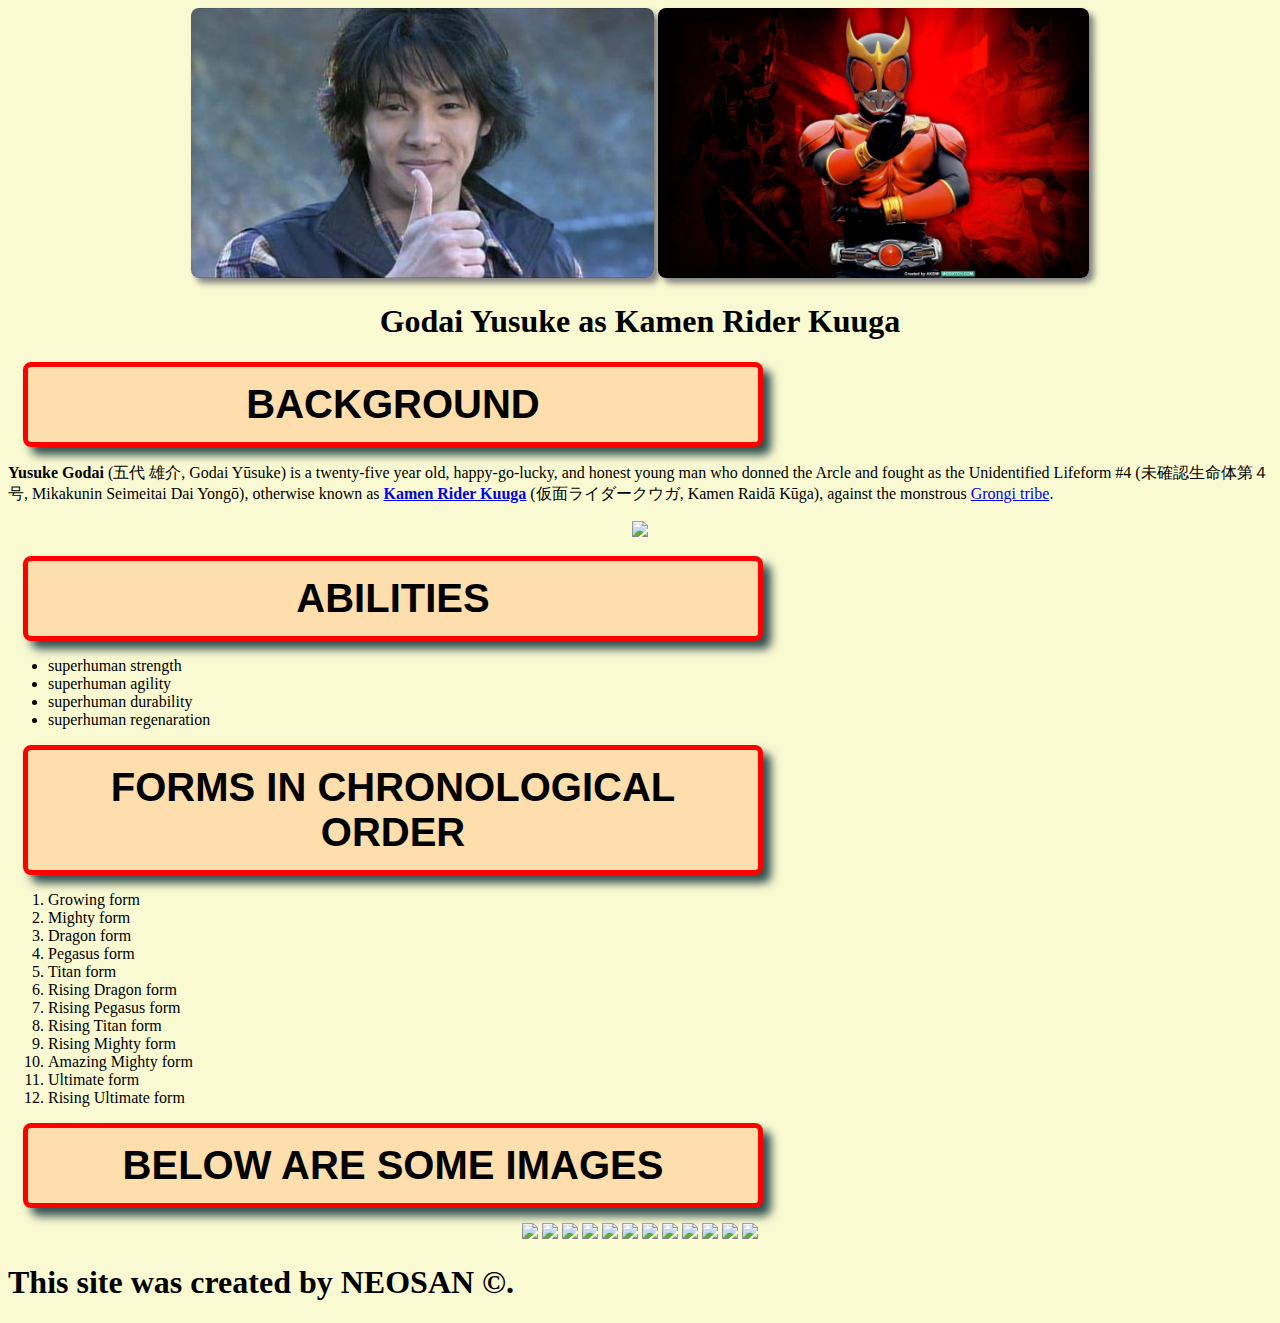
==== index.html @ a9becc26 "4/17/2022" ====
<!DOCTYPE html>
<html>
<head>
	<meta charset="utf-8">
	<meta name="viewport" content="width=device-width, initial-scale=1">
	<title>Kamen Rider Kuuga</title>
	<link rel="icon" type="image/x-icon" href="img/symbol1.png">
	<style type="text/css">
		.abc{
			max-height: 150px;
			max-width: 100px;
		}
		.def{
			max-height: 270px;
			max-width: 600px;
		}
		h2{
			font-family: sans-serif;
			font-size: 40px;
			text-transform: uppercase;
			text-align: center;
			
			background-color: navajowhite;
			width: 700px;
			border: 5px solid red;
			padding: 15px;
			margin: 15px;
			border-radius: 8px;
			box-shadow: 8px 8px 10px darkslategrey;			
		}
		body{
			background-color: lightgoldenrodyellow;
		}
		.ghi{
			box-shadow: 5px 5px 6px grey;
			border-radius: 8px;
		}
	</style>
</head>
<body>

	<!-- header element-->
	<header style="text-align: center;">
		<img class='def ghi' src="img/godai.jpg">
		<img class='def ghi' src="img/kuuga2.jpg">
		<h1>Godai Yusuke as Kamen Rider Kuuga</h1>
	</header>

	<!-- main element-->
	<h2>Background</h2>
		<p><b>Yusuke Godai</b> (五代 雄介, Godai Yūsuke) is a twenty-five year old, happy-go-lucky, and honest young man who donned the Arcle and fought as the Unidentified Lifeform #4 (未確認生命体第４号, Mikakunin Seimeitai Dai Yongō), otherwise known as <b><a href="https://kamenrider.fandom.com/wiki/Kamen_Rider_Kuuga_(Rider)" target="_blank" title="click here for more details">Kamen Rider Kuuga</a></b> (仮面ライダークウガ, Kamen Raidā Kūga), against the monstrous <a href="https://kamenrider.fandom.com/wiki/Category:Gurongi" target="_blank" title="Click here for more details">Grongi tribe</a>.</p>

		<div style="text-align: center;">
			<img src="https://64.media.tumblr.com/6f78353ceebd18bf45daa34b2636f5cc/tumblr_inline_nnjbhcCedo1qlrlqg_400.gifv">
		</div>

	<h2>Abilities</h2>
	<ul>
		<li>superhuman strength</li>
		<li>superhuman agility</li>
		<li>superhuman durability</li>
		<li>superhuman regenaration</li>
	</ul>

	<h2>Forms in chronological order</h2>
	<ol>
		<li>Growing form</li>
		<li>Mighty form</li>
		<li>Dragon form</li>
		<li>Pegasus form</li>
		<li>Titan form</li>
		<li>Rising Dragon form</li>
		<li>Rising Pegasus form</li>
		<li>Rising Titan form</li>
		<li>Rising Mighty form</li>
		<li>Amazing Mighty form</li>
		<li>Ultimate form</li>
		<li>Rising Ultimate form</li>
	</ol>

	<h2>Below are some images</h2>
	<div style="text-align: center;">
		<img class='abc' src="https://static.wikia.nocookie.net/kamenrider/images/a/ad/KRKu-Kuugagrowing.png/revision/latest?cb=20190210074444">
		<img class='abc' src="https://static.wikia.nocookie.net/kamenrider/images/f/f8/KRKu-Kuugamighty.png/revision/latest?cb=20210831210737">
		<img class='abc' src="https://static.wikia.nocookie.net/kamenrider/images/b/b8/KRKu-Kuugadragon.png/revision/latest?cb=20190210074318">
		<img class='abc' src="https://static.wikia.nocookie.net/kamenrider/images/a/af/KRKu-Kuugapegasus.png/revision/latest?cb=20190504212035">
		<img class='abc' src="https://static.wikia.nocookie.net/kamenrider/images/4/4e/KRKu-Kuugatitan.png/revision/latest?cb=20190210074346">
		<img class='abc' src="https://static.wikia.nocookie.net/kamenrider/images/2/25/KRKu-Kuugarisingdragon.png/revision/latest?cb=20190210074411">
		<img class='abc' src="https://static.wikia.nocookie.net/kamenrider/images/e/ec/KRKu-Kuugarisingpegasus.png/revision/latest?cb=20190210074425">
		<img class='abc' src="https://static.wikia.nocookie.net/kamenrider/images/7/76/KRKu-Kuugarisingtitan.png/revision/latest?cb=20190210074435">
		<img class='abc' src="https://static.wikia.nocookie.net/kamenrider/images/2/21/KRKu-Kuugarisingmighty.png/revision/latest?cb=20190210074359">
		<img class='abc' src="https://static.wikia.nocookie.net/kamenrider/images/1/11/KRKu-Kuugaamazingmighty.png/revision/latest?cb=20190210074456">
		<img class='abc' src="https://static.wikia.nocookie.net/kamenrider/images/e/e9/KRKu-Kuugaultimate.png/revision/latest?cb=20190210074507">
		<img class='abc' src="https://static.wikia.nocookie.net/kamenrider/images/7/70/KRKu-Kuugarisingultimate.png/revision/latest?cb=20190623120828">
	</div>	
	
	<!-- footer element -->
	<footer>
		<h1>This site was created by NEOSAN &copy;.</h1>
	</footer>
</html>
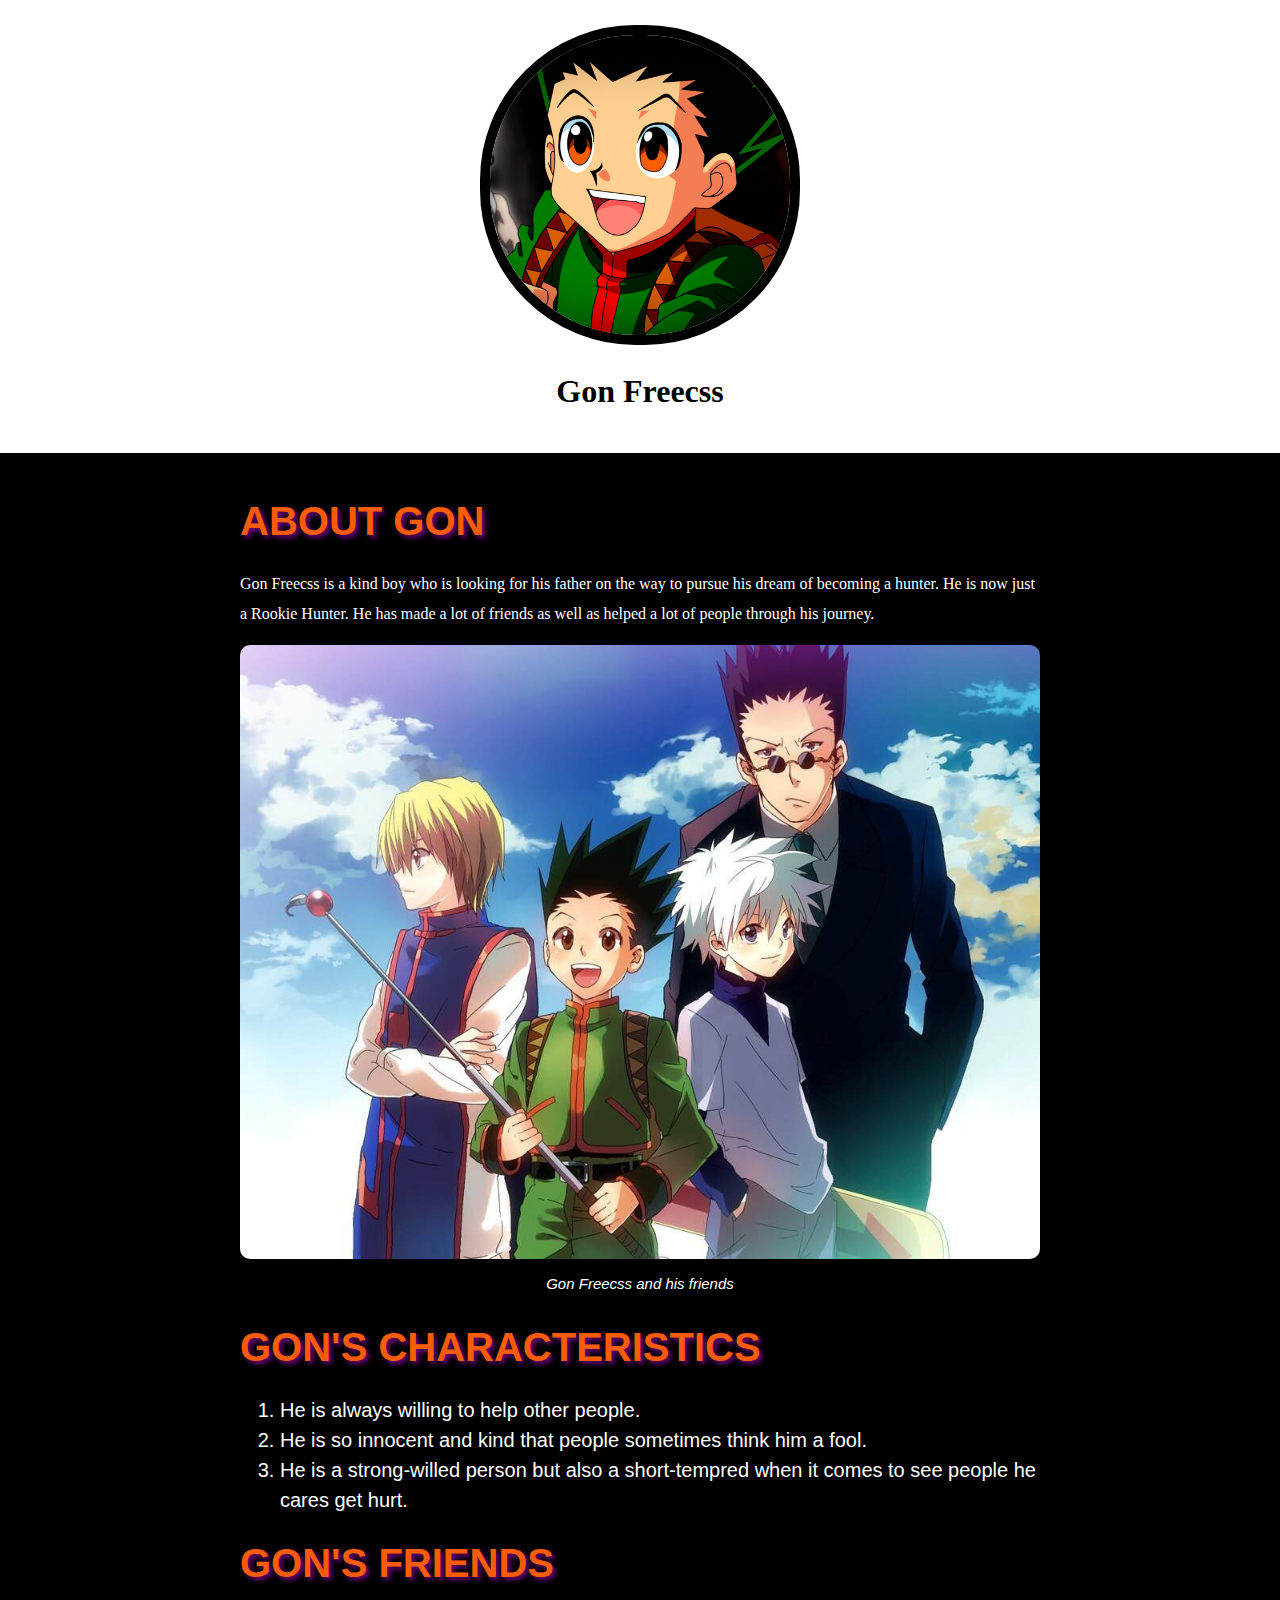
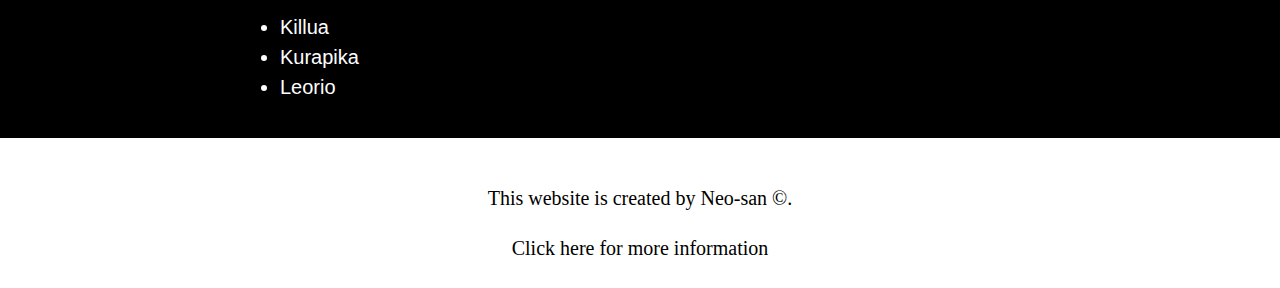
==== commit b8ca9c07: "4/18/2022" ====
--- a/index.html
+++ b/index.html
@@ -3,99 +3,41 @@
 <head>
 	<meta charset="utf-8">
 	<meta name="viewport" content="width=device-width, initial-scale=1">
-	<title>Kamen Rider Kuuga</title>
-	<link rel="icon" type="image/x-icon" href="img/symbol1.png">
-	<style type="text/css">
-		.abc{
-			max-height: 150px;
-			max-width: 100px;
-		}
-		.def{
-			max-height: 270px;
-			max-width: 600px;
-		}
-		h2{
-			font-family: sans-serif;
-			font-size: 40px;
-			text-transform: uppercase;
-			text-align: center;
-			
-			background-color: navajowhite;
-			width: 700px;
-			border: 5px solid red;
-			padding: 15px;
-			margin: 15px;
-			border-radius: 8px;
-			box-shadow: 8px 8px 10px darkslategrey;			
-		}
-		body{
-			background-color: lightgoldenrodyellow;
-		}
-		.ghi{
-			box-shadow: 5px 5px 6px grey;
-			border-radius: 8px;
-		}
-	</style>
+	<title>Gon Freecss</title>
+	<link rel="icon" type="image/x-icon" href="img/favicon.png">
+	<link rel="stylesheet" type="text/css" href="css/hero.css">
 </head>
 <body>
-
-	<!-- header element-->
-	<header style="text-align: center;">
-		<img class='def ghi' src="img/godai.jpg">
-		<img class='def ghi' src="img/kuuga2.jpg">
-		<h1>Godai Yusuke as Kamen Rider Kuuga</h1>
+	<!-- header element --> 
+	<header>
+		<img src="img/gon.png">
+		<h1>Gon Freecss</h1>
 	</header>
 
-	<!-- main element-->
-	<h2>Background</h2>
-		<p><b>Yusuke Godai</b> (五代 雄介, Godai Yūsuke) is a twenty-five year old, happy-go-lucky, and honest young man who donned the Arcle and fought as the Unidentified Lifeform #4 (未確認生命体第４号, Mikakunin Seimeitai Dai Yongō), otherwise known as <b><a href="https://kamenrider.fandom.com/wiki/Kamen_Rider_Kuuga_(Rider)" target="_blank" title="click here for more details">Kamen Rider Kuuga</a></b> (仮面ライダークウガ, Kamen Raidā Kūga), against the monstrous <a href="https://kamenrider.fandom.com/wiki/Category:Gurongi" target="_blank" title="Click here for more details">Grongi tribe</a>.</p>
+	<!-- main element -->
+	<main>
+		<h2>About Gon</h2>
+		<p>Gon Freecss is a kind boy who is looking for his father on the way to pursue his dream of becoming a hunter. He is now just a Rookie Hunter. He has made a lot of friends as well as helped a lot of people through his journey.</p>
+		<img src="img/friends.jpg">
+		<p class="caption">Gon Freecss and his friends</p>
+		<h2>Gon's characteristics</h2>
+		<ol>
+			<li>He is always willing to help other people.</li>
+			<li>He is so innocent and kind that people sometimes think him a fool.</li>
+			<li>He is a strong-willed person but also a short-tempred when it comes to see people he cares get hurt.</li>
+		</ol>
+		<h2>Gon's friends</h2>
+		<ul>
+			<li><a href="https://hunterxhunter.fandom.com/wiki/Killua_Zoldyck" target="_blank" title="Killua">Killua</a></li>
+			<li><a href="https://hunterxhunter.fandom.com/wiki/Kurapika" target="_blank" title="Kurapika">Kurapika</a></li>
+			<li><a href="https://hunterxhunter.fandom.com/wiki/Leorio_Paradinight" target="_blank" title="Leorio">Leorio</a></li>
+		</ul>
+	</main>
 
-		<div style="text-align: center;">
-			<img src="https://64.media.tumblr.com/6f78353ceebd18bf45daa34b2636f5cc/tumblr_inline_nnjbhcCedo1qlrlqg_400.gifv">
-		</div>
-
-	<h2>Abilities</h2>
-	<ul>
-		<li>superhuman strength</li>
-		<li>superhuman agility</li>
-		<li>superhuman durability</li>
-		<li>superhuman regenaration</li>
-	</ul>
-
-	<h2>Forms in chronological order</h2>
-	<ol>
-		<li>Growing form</li>
-		<li>Mighty form</li>
-		<li>Dragon form</li>
-		<li>Pegasus form</li>
-		<li>Titan form</li>
-		<li>Rising Dragon form</li>
-		<li>Rising Pegasus form</li>
-		<li>Rising Titan form</li>
-		<li>Rising Mighty form</li>
-		<li>Amazing Mighty form</li>
-		<li>Ultimate form</li>
-		<li>Rising Ultimate form</li>
-	</ol>
-
-	<h2>Below are some images</h2>
-	<div style="text-align: center;">
-		<img class='abc' src="https://static.wikia.nocookie.net/kamenrider/images/a/ad/KRKu-Kuugagrowing.png/revision/latest?cb=20190210074444">
-		<img class='abc' src="https://static.wikia.nocookie.net/kamenrider/images/f/f8/KRKu-Kuugamighty.png/revision/latest?cb=20210831210737">
-		<img class='abc' src="https://static.wikia.nocookie.net/kamenrider/images/b/b8/KRKu-Kuugadragon.png/revision/latest?cb=20190210074318">
-		<img class='abc' src="https://static.wikia.nocookie.net/kamenrider/images/a/af/KRKu-Kuugapegasus.png/revision/latest?cb=20190504212035">
-		<img class='abc' src="https://static.wikia.nocookie.net/kamenrider/images/4/4e/KRKu-Kuugatitan.png/revision/latest?cb=20190210074346">
-		<img class='abc' src="https://static.wikia.nocookie.net/kamenrider/images/2/25/KRKu-Kuugarisingdragon.png/revision/latest?cb=20190210074411">
-		<img class='abc' src="https://static.wikia.nocookie.net/kamenrider/images/e/ec/KRKu-Kuugarisingpegasus.png/revision/latest?cb=20190210074425">
-		<img class='abc' src="https://static.wikia.nocookie.net/kamenrider/images/7/76/KRKu-Kuugarisingtitan.png/revision/latest?cb=20190210074435">
-		<img class='abc' src="https://static.wikia.nocookie.net/kamenrider/images/2/21/KRKu-Kuugarisingmighty.png/revision/latest?cb=20190210074359">
-		<img class='abc' src="https://static.wikia.nocookie.net/kamenrider/images/1/11/KRKu-Kuugaamazingmighty.png/revision/latest?cb=20190210074456">
-		<img class='abc' src="https://static.wikia.nocookie.net/kamenrider/images/e/e9/KRKu-Kuugaultimate.png/revision/latest?cb=20190210074507">
-		<img class='abc' src="https://static.wikia.nocookie.net/kamenrider/images/7/70/KRKu-Kuugarisingultimate.png/revision/latest?cb=20190623120828">
-	</div>	
-	
 	<!-- footer element -->
 	<footer>
-		<h1>This site was created by NEOSAN &copy;.</h1>
+		<p>This website is created by Neo-san &copy;.</p>
+		<a href="https://www.youtube.com/watch?v=dQw4w9WgXcQ" target="_blank" title="Just click">Click here for more information</a>
 	</footer>
+</body>
 </html>--- a/css/hero.css
+++ b/css/hero.css
@@ -0,0 +1,106 @@
+body{
+	margin: 0;
+	background-color: black;
+	color: white;
+	line-height: 30px;
+}
+
+header{
+	background-color: white;
+	color: black;
+	text-align: center;
+	padding: 25px;
+}
+
+header img{
+	width: 300px;
+	border: 10px solid black;
+	border-radius: 155px;
+}
+
+/* header: name */;
+h1{
+	font-size: 50px;
+}
+
+main{
+	max-width: 800px;
+	margin: 0 auto;
+	padding: 20px;
+}
+
+main img{
+	max-width: 100%;
+	border-radius: 10px;
+}
+
+.caption{
+	font-family: sans-serif;
+	font-size: 15px;
+	font-style: italic;
+	margin-top: 0;
+	text-align: center;
+}
+
+/* main: subtitles */
+h2{
+	font-family: arial;
+	font-size: 40px;
+	text-transform: uppercase;
+	color: #FA5C02;
+	text-shadow: 3px 3px 5px #6F017F;
+}
+
+li{
+	font-family: sans-serif;
+	font-size: 20px;
+}
+
+
+/* main: link */
+a:link{
+ 	color: inherit;
+ 	text-decoration: none;
+}
+/*main: visited link */
+a:visited{
+	color: inherit;
+}
+/*main: mouse over link */
+a:hover{
+	color: #00FF09;
+	background-color: transparent;
+}
+/*main:  selected link */
+a:active{
+	color: orange;
+}
+
+
+footer{
+	background-color: white;
+	color: black;
+	font-size: 20px;
+	text-align: center;
+	padding: 25px;
+}
+
+
+/* main: link */
+footer a:link{
+ 	color: inherit;
+ 	text-decoration: none;
+}
+/*main: visited link */
+footer a:visited{
+	color: inherit;
+}
+/*main: mouse over link */
+footer a:hover{
+	color: orange;
+	background-color: black;
+}
+/*main:  selected link */
+footer a:active{
+	color: orange;
+}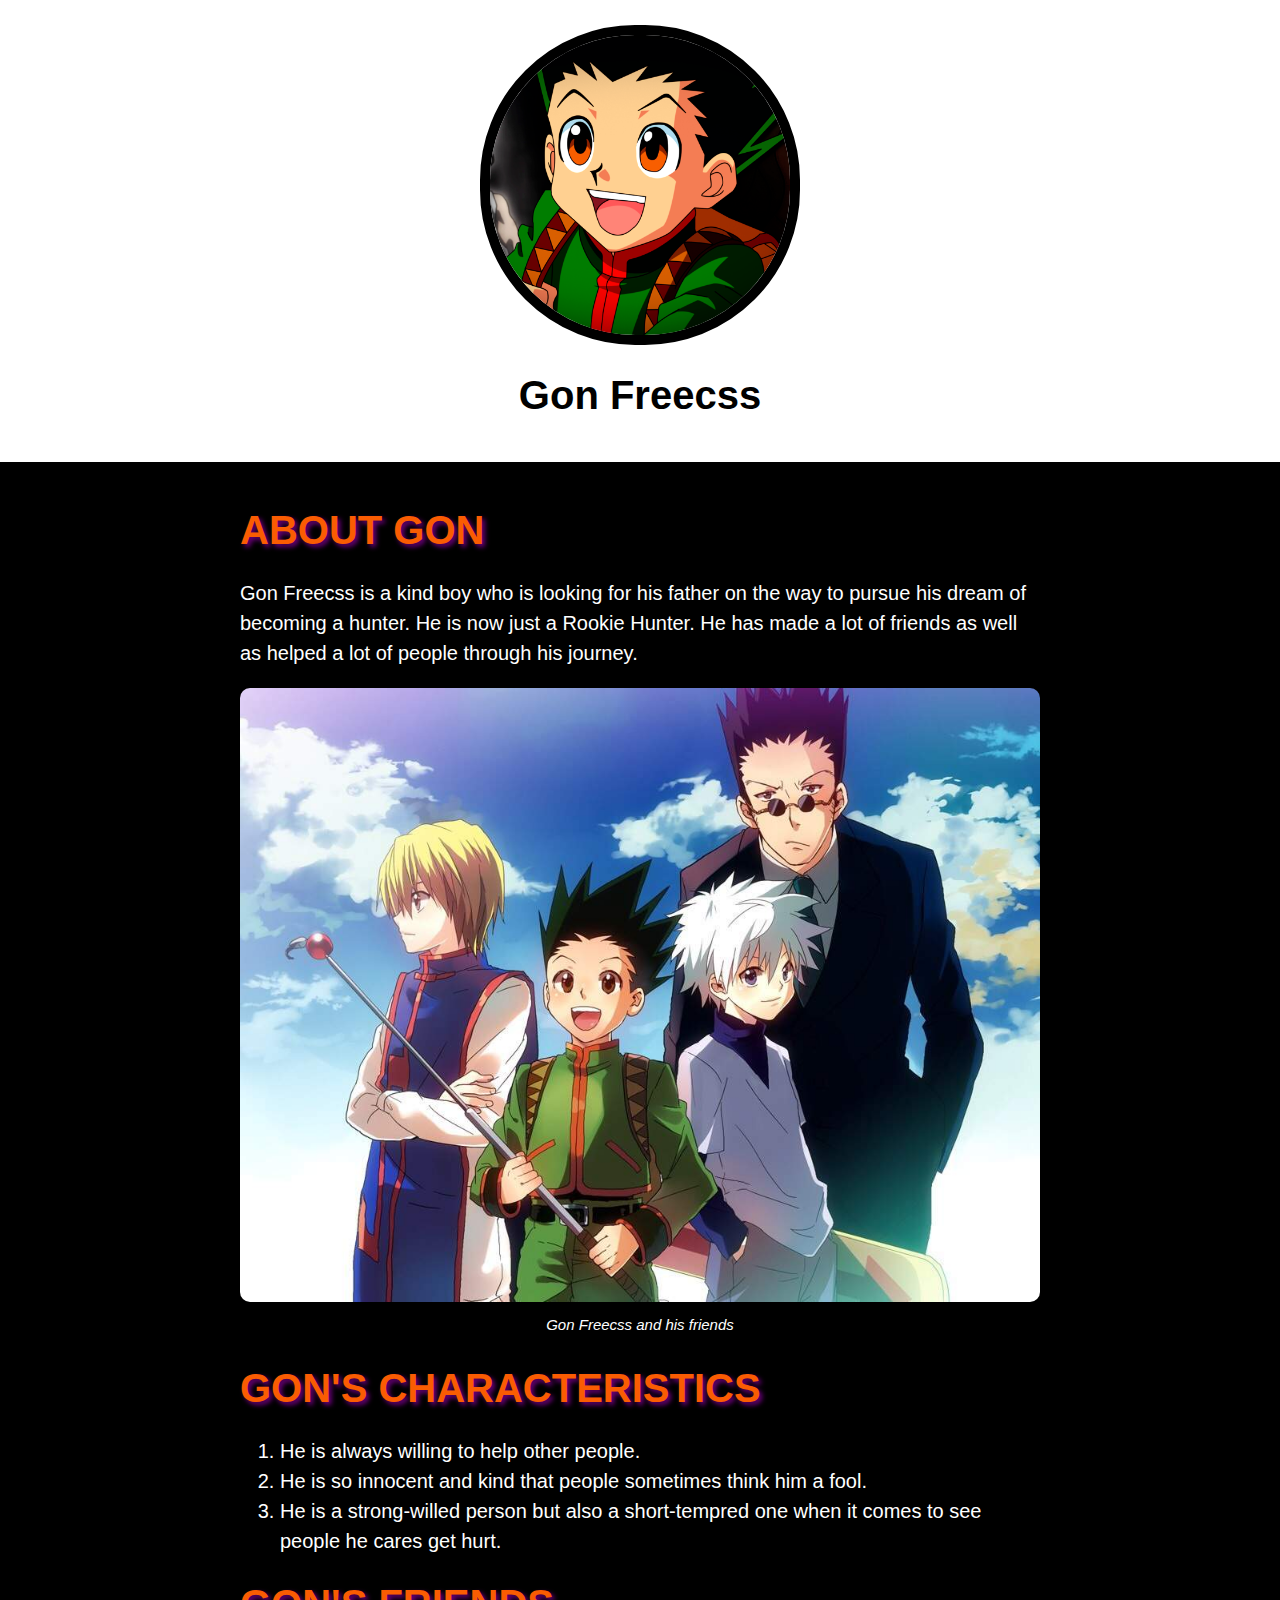
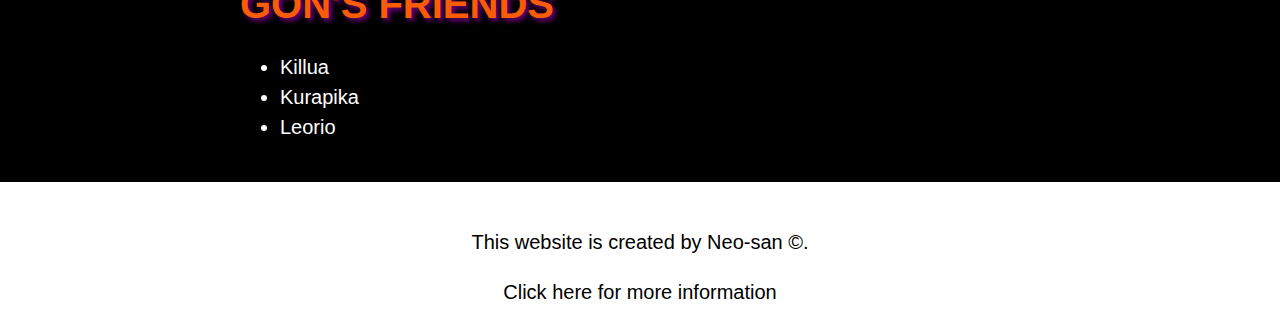
==== commit 007a7dfe: "update" ====
--- a/index.html
+++ b/index.html
@@ -24,7 +24,7 @@
 		<ol>
 			<li>He is always willing to help other people.</li>
 			<li>He is so innocent and kind that people sometimes think him a fool.</li>
-			<li>He is a strong-willed person but also a short-tempred when it comes to see people he cares get hurt.</li>
+			<li>He is a strong-willed person but also a short-tempred one when it comes to see people he cares get hurt.</li>
 		</ol>
 		<h2>Gon's friends</h2>
 		<ul>
--- a/css/hero.css
+++ b/css/hero.css
@@ -2,6 +2,8 @@
 	margin: 0;
 	background-color: black;
 	color: white;
+	font-family: sans-serif;
+	font-size: 20px;
 	line-height: 30px;
 }
 
@@ -51,12 +53,6 @@
 	text-shadow: 3px 3px 5px #6F017F;
 }
 
-li{
-	font-family: sans-serif;
-	font-size: 20px;
-}
-
-
 /* main: link */
 a:link{
  	color: inherit;
@@ -103,4 +99,25 @@
 /*main:  selected link */
 footer a:active{
 	color: orange;
+}
+
+
+/* scrollbar width */
+html::-webkit-scrollbar{
+	width: 10px;
+	background: slategray;
+}
+/* scrollbar track */
+html::-webkit-scrollbar-track{
+	box-shadow: inset 0 0 5px gray;
+	border-radius: 10px;
+}
+/* scrollbar handle */
+html::-webkit-scrollbar-thumb{
+	background: darkgray;
+	border-radius: 10px;
+}
+/* scrollbar handle on hover */
+html::-webkit-scrollbar-thumb:hover{
+	background: lightgray;
 }